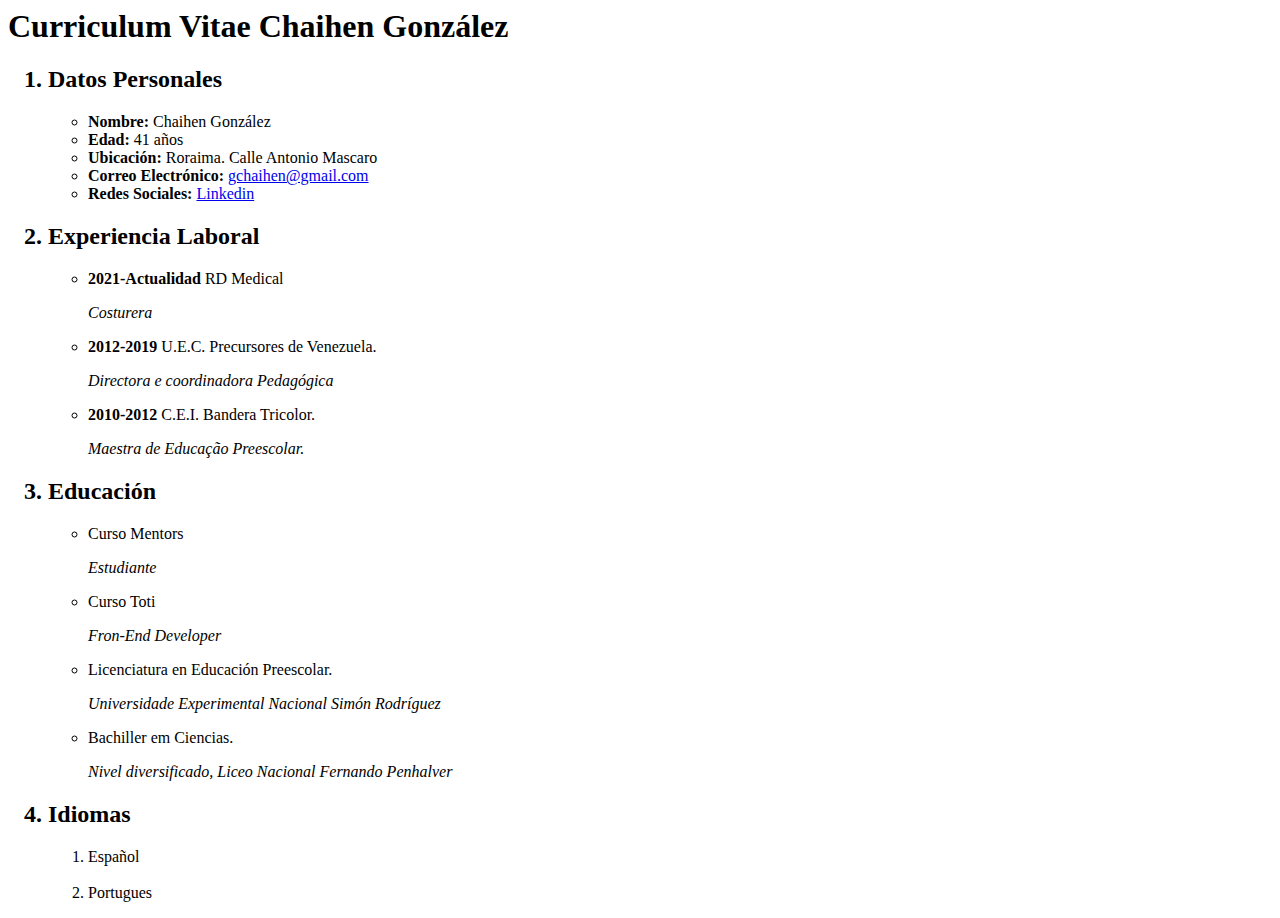
==== curriculo.html @ 91df5bca "Practicas html" ====
<html>
  <head>
    <title>Curriculo Chaihen González</title>
  </head>


  
  <body>
    <h1>Curriculum Vitae Chaihen González</h1>
    <ol>
    <h2><li>Datos Personales</li></h2>
    <ul>
      <li><b>Nombre:</b> Chaihen González</li>
      <li><b>Edad:</b> 41 años</li>
      <li><b>Ubicación:</b> Roraima. Calle Antonio Mascaro</li>
      <li>
        <b>Correo Electrónico:</b>
        <a href="mailto:gchaihen@gmail.com">gchaihen@gmail.com</a>
      </li>
      <li>
        <b>Redes Sociales:</b>
        <a
          href="https://www.linkedin.com/in/chaihen-joan-gonzalez-puerta-793a93199/"
          >Linkedin</a
        >
      </li>
    </ul>

    <h2><li>Experiencia Laboral</li></h2>
    <ul>
    <li><b>2021-Actualidad</b> RD Medical</li>
    <p><i>Costurera</i></p>
    <li><b>2012-2019</b> U.E.C. Precursores de Venezuela.</li>
    <p><i>Directora e coordinadora Pedagógica</i></p>
    <li><b>2010-2012</b> C.E.I. Bandera Tricolor.</li>
    <p><i>Maestra de Educação Preescolar.</i></p>
    </ul>

    <h2><li>Educación</li></h2>
    <ul>
      <li>Curso Mentors</li>
      <p><i>Estudiante</i></p>
      <li>Curso Toti</li>
      <p><i>Fron-End Developer</i></p>
      <li>Licenciatura en Educación Preescolar.</li>
      <p><i>Universidade Experimental Nacional Simón Rodríguez</i></p>
      <li>Bachiller em Ciencias.</li>
      <p><i>Nivel diversificado, Liceo Nacional Fernando Penhalver</i></p>
    </ul>

    <h2><li>Idiomas</li></h2>
    <ol>
      <li>Español</li><br>
      <li>Portugues</li>
    </ol>
    </ol>
  </body>
</html>
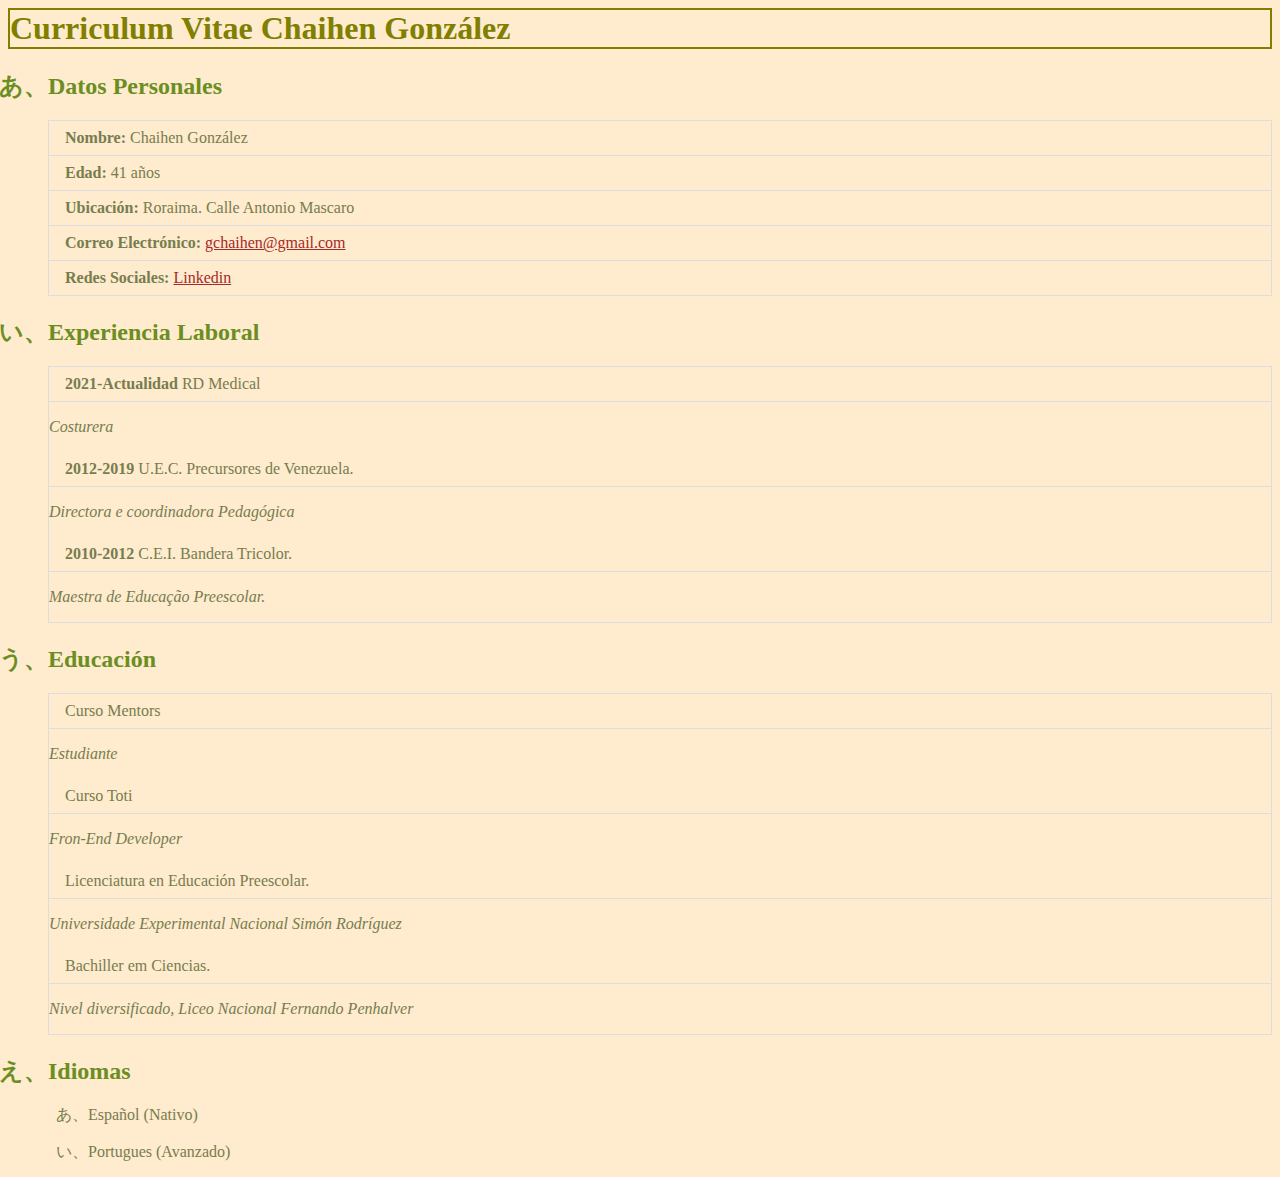
==== commit b5a56a5f: "Practicas" ====
--- a/curriculo.html
+++ b/curriculo.html
@@ -1,6 +1,30 @@
 <html>
   <head>
     <title>Curriculo Chaihen González</title>
+    <link rel="stylesheet" href="estilos.css">
+    <style>
+      h1 {
+        border: 2px solid;
+      }
+      ol{
+        list-style-type: hiragana;
+      }
+
+       ul {
+        list-style-type: none;
+        padding: 0;
+        border: 1px solid #ddd;
+       }
+
+       ul li{
+        padding: 8px 16px;
+        border-bottom: 1px solid #ddd;
+       }
+       ul li:last-child{
+        border-bottom: none;
+       }
+      /*ol li{background:salmon; color: blueviolet; padding: 5px; margin-left: 35px;}*/
+    </style>
   </head>
 
 
@@ -50,8 +74,8 @@
 
     <h2><li>Idiomas</li></h2>
     <ol>
-      <li>Español</li><br>
-      <li>Portugues</li>
+      <li>Español (Nativo)</li><br>
+      <li>Portugues (Avanzado)</li>
     </ol>
     </ol>
   </body>
--- a/estilos.css
+++ b/estilos.css
@@ -0,0 +1,65 @@
+/*a {
+    color:aqua;
+    text-decoration: none;
+}
+
+a:visited {
+    color: tomato
+}
+
+a:hover {
+    color: blueviolet;
+    text-decoration: underline;
+}
+
+a:active {
+    color:brown;
+    background-color: blue;
+}
+
+a:link, a:visited {
+    border: 1px solid;
+    background-color: #f436db;
+    color: white; 
+    padding: 14px 25px; 
+    text-align: center; 
+    text-decoration: none; 
+    display: inline-block;
+}
+
+a:hover, a:active {
+    background-color: red;
+}
+
+input {
+    width: 100px; 
+    transition: ease-in-out, width .35s ease-in-out;
+}
+input:focus {
+    width: 250px;
+    background-color: aquamarine;
+}*/
+
+body {
+    background-color:rgb(255, 235, 205);
+}
+
+h1 {
+    color:Olive ;
+}
+
+h2 {
+    color: #6B8E23;
+}
+
+ul {
+    color: hsl(69, 23%, 40%);
+}
+
+a:link {
+    color: brown;
+}
+
+ol {
+    color: hsl(69, 23%, 40%);;
+}